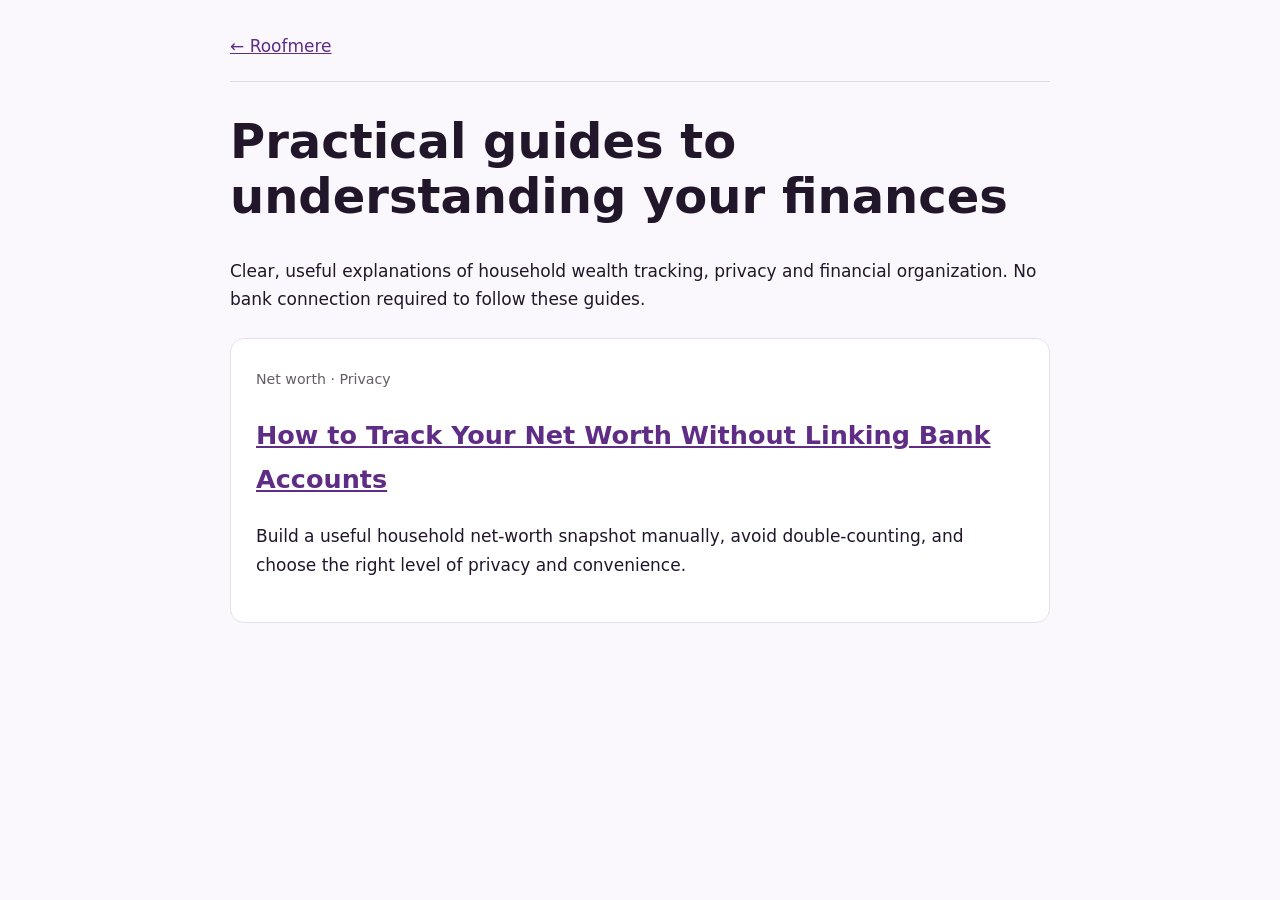
==== guides/index.html @ 7e6ba69c "fix: correct GitHub Pages guide navigation paths" ====
<!doctype html><html lang="en"><head><meta charset="utf-8"><meta name="viewport" content="width=device-width,initial-scale=1"><title>Personal Finance Guides | Roofmere</title><meta name="description" content="Practical guides to tracking household net worth, assets and debts without linking bank accounts."><link rel="canonical" href="https://lilycao2026.github.io/roofmere-website/guides/"><style>body{font:17px/1.7 system-ui,sans-serif;max-width:820px;margin:auto;padding:32px 20px;color:#21162a;background:#faf8fc}a{color:#5f2d86}header{border-bottom:1px solid #ddd;padding-bottom:20px}h1{font-size:clamp(32px,5vw,48px);line-height:1.15}article{background:#fff;padding:25px;border:1px solid #e7e0eb;border-radius:14px;margin-top:24px}small{color:#645d68}</style></head><body><header><a href="/roofmere-website/">← Roofmere</a></header><main><h1>Practical guides to understanding your finances</h1><p>Clear, useful explanations of household wealth tracking, privacy and financial organization. No bank connection required to follow these guides.</p><article><small>Net worth · Privacy</small><h2><a href="track-net-worth-without-bank-connections/">How to Track Your Net Worth Without Linking Bank Accounts</a></h2><p>Build a useful household net-worth snapshot manually, avoid double-counting, and choose the right level of privacy and convenience.</p></article></main></body></html>
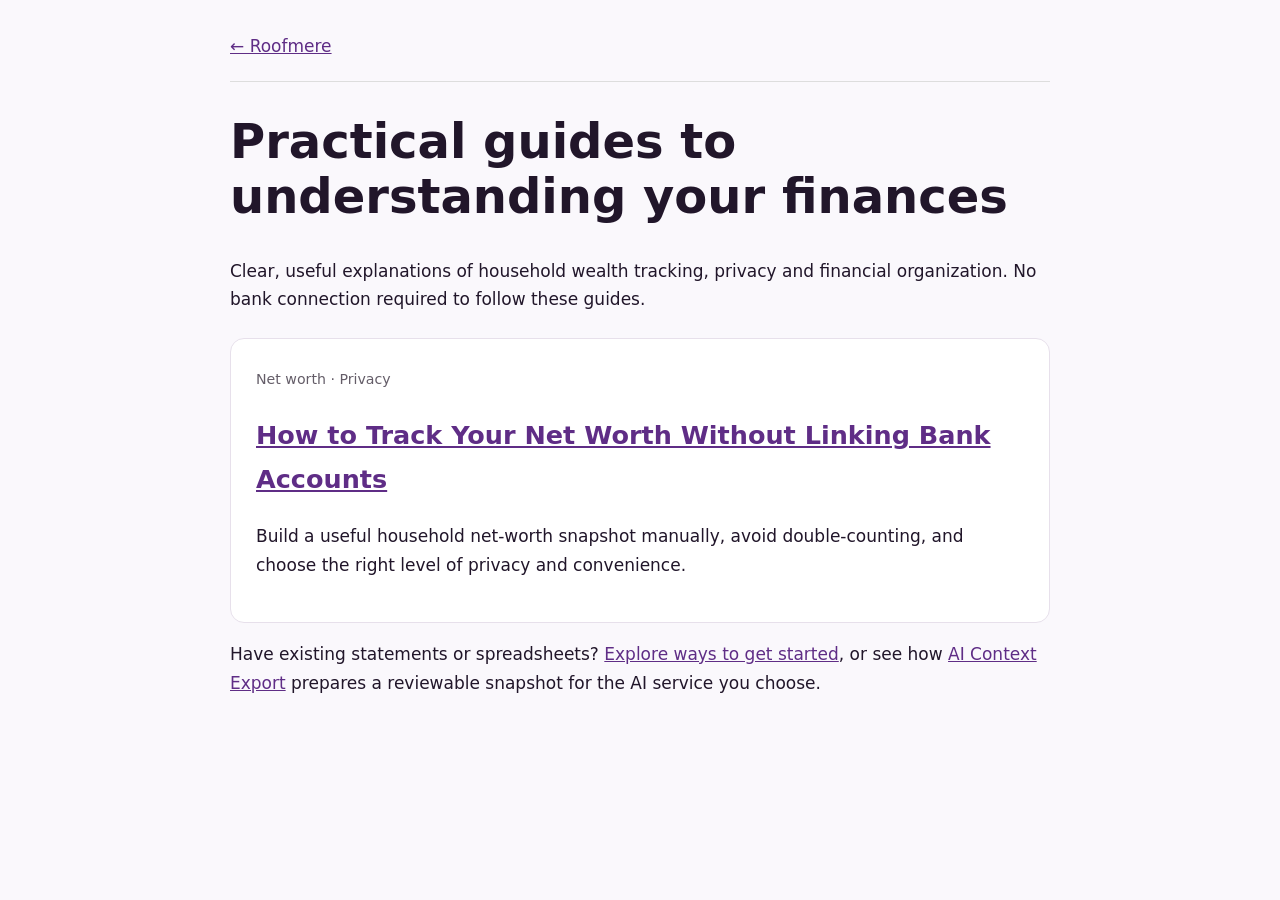
==== commit 15bda229: "Improve core page discovery and guide navigation" ====
--- a/guides/index.html
+++ b/guides/index.html
@@ -1 +1 @@
-<!doctype html><html lang="en"><head><meta charset="utf-8"><meta name="viewport" content="width=device-width,initial-scale=1"><title>Personal Finance Guides | Roofmere</title><meta name="description" content="Practical guides to tracking household net worth, assets and debts without linking bank accounts."><link rel="canonical" href="https://lilycao2026.github.io/roofmere-website/guides/"><style>body{font:17px/1.7 system-ui,sans-serif;max-width:820px;margin:auto;padding:32px 20px;color:#21162a;background:#faf8fc}a{color:#5f2d86}header{border-bottom:1px solid #ddd;padding-bottom:20px}h1{font-size:clamp(32px,5vw,48px);line-height:1.15}article{background:#fff;padding:25px;border:1px solid #e7e0eb;border-radius:14px;margin-top:24px}small{color:#645d68}</style></head><body><header><a href="/roofmere-website/">← Roofmere</a></header><main><h1>Practical guides to understanding your finances</h1><p>Clear, useful explanations of household wealth tracking, privacy and financial organization. No bank connection required to follow these guides.</p><article><small>Net worth · Privacy</small><h2><a href="track-net-worth-without-bank-connections/">How to Track Your Net Worth Without Linking Bank Accounts</a></h2><p>Build a useful household net-worth snapshot manually, avoid double-counting, and choose the right level of privacy and convenience.</p></article></main></body></html>+<!doctype html><html lang="en"><head><meta charset="utf-8"><meta name="viewport" content="width=device-width,initial-scale=1"><title>Personal Finance Guides | Roofmere</title><meta name="description" content="Practical guides to tracking household net worth, assets and debts without linking bank accounts."><style>body{font:17px/1.7 system-ui,sans-serif;max-width:820px;margin:auto;padding:32px 20px;color:#21162a;background:#faf8fc}a{color:#5f2d86}header{border-bottom:1px solid #ddd;padding-bottom:20px}h1{font-size:clamp(32px,5vw,48px);line-height:1.15}article{background:#fff;padding:25px;border:1px solid #e7e0eb;border-radius:14px;margin-top:24px}small{color:#645d68}</style><link rel="canonical" href="https://roofmere.com/guides/"><meta property="og:type" content="website"><meta property="og:url" content="https://roofmere.com/guides/"><meta property="og:site_name" content="Roofmere"><meta property="og:title" content="Personal Finance Guides | Roofmere"><meta property="og:description" content="Practical guides to tracking household net worth, assets and debts without linking bank accounts."><meta property="og:image" content="https://roofmere.com/assets/app-dashboard.jpg"><meta property="og:image:alt" content="Roofmere household finance organizer"><meta name="twitter:card" content="summary_large_image"><meta name="twitter:title" content="Personal Finance Guides | Roofmere"><meta name="twitter:description" content="Practical guides to tracking household net worth, assets and debts without linking bank accounts."><meta name="twitter:image" content="https://roofmere.com/assets/app-dashboard.jpg"><meta name="twitter:image:alt" content="Roofmere household finance organizer"></head><body><header><a href="/">← Roofmere</a></header><main><h1>Practical guides to understanding your finances</h1><p>Clear, useful explanations of household wealth tracking, privacy and financial organization. No bank connection required to follow these guides.</p><article><small>Net worth · Privacy</small><h2><a href="track-net-worth-without-bank-connections/">How to Track Your Net Worth Without Linking Bank Accounts</a></h2><p>Build a useful household net-worth snapshot manually, avoid double-counting, and choose the right level of privacy and convenience.</p></article><p>Have existing statements or spreadsheets? <a href="/get-started.html">Explore ways to get started</a>, or see how <a href="/ai-export.html">AI Context Export</a> prepares a reviewable snapshot for the AI service you choose.</p></main><!-- Cloudflare Web Analytics --><script type='module' src='https://static.cloudflareinsights.com/beacon.min.js' data-cf-beacon='{"token": "08fdf033628f48eb85ee968623ce784d"}'></script><!-- End Cloudflare Web Analytics --></body></html>
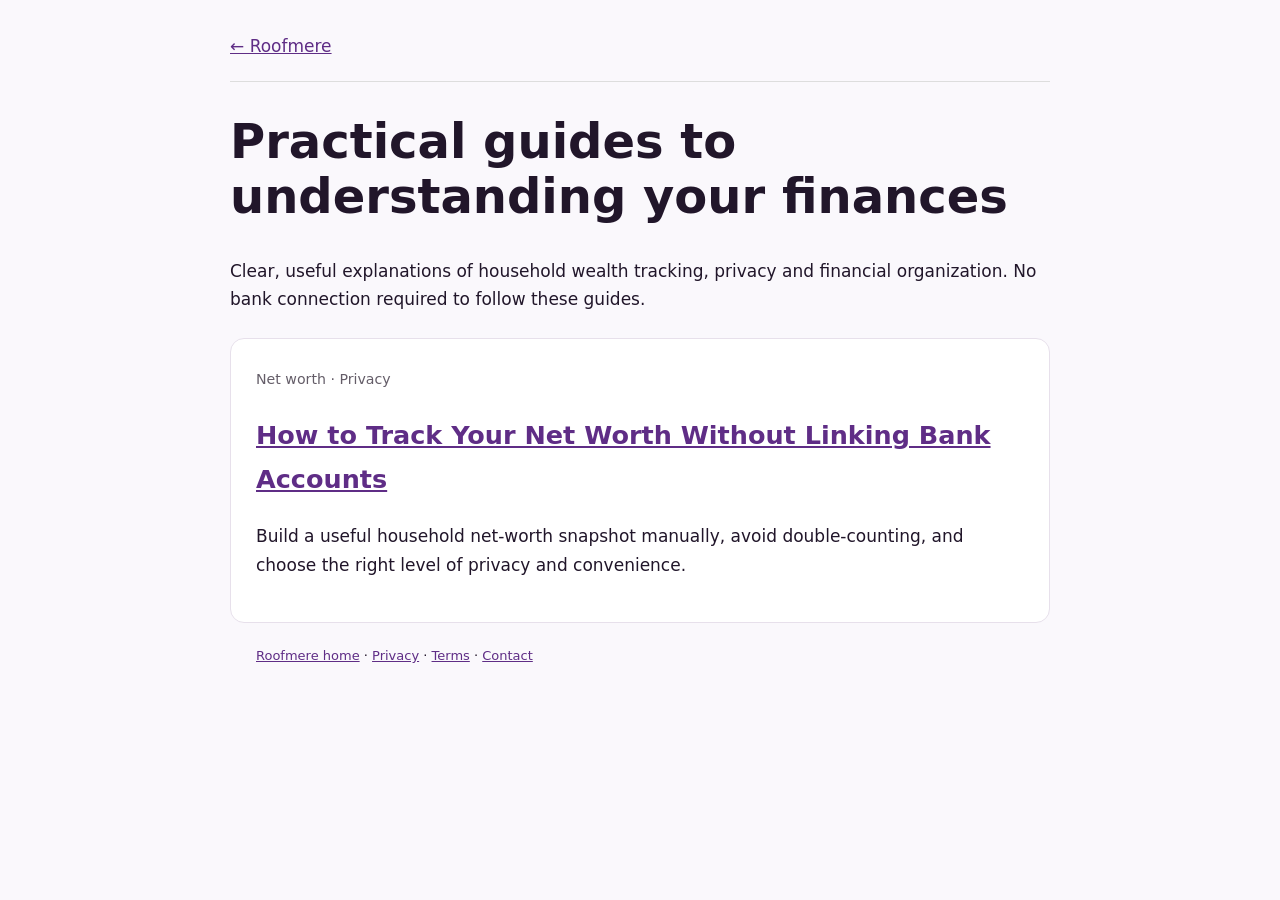
==== commit 03e6910d: "Privacy, Terms and Contact pages, linked from every page footer (#22) [skip netlify] Owner decision " ====
--- a/guides/index.html
+++ b/guides/index.html
@@ -1 +1 @@
-<!doctype html><html lang="en"><head><meta charset="utf-8"><meta name="viewport" content="width=device-width,initial-scale=1"><title>Personal Finance Guides | Roofmere</title><meta name="description" content="Practical guides to tracking household net worth, assets and debts without linking bank accounts."><style>body{font:17px/1.7 system-ui,sans-serif;max-width:820px;margin:auto;padding:32px 20px;color:#21162a;background:#faf8fc}a{color:#5f2d86}header{border-bottom:1px solid #ddd;padding-bottom:20px}h1{font-size:clamp(32px,5vw,48px);line-height:1.15}article{background:#fff;padding:25px;border:1px solid #e7e0eb;border-radius:14px;margin-top:24px}small{color:#645d68}</style><link rel="canonical" href="https://roofmere.com/guides/"><meta property="og:type" content="website"><meta property="og:url" content="https://roofmere.com/guides/"><meta property="og:site_name" content="Roofmere"><meta property="og:title" content="Personal Finance Guides | Roofmere"><meta property="og:description" content="Practical guides to tracking household net worth, assets and debts without linking bank accounts."><meta property="og:image" content="https://roofmere.com/assets/app-dashboard.jpg"><meta property="og:image:alt" content="Roofmere household finance organizer"><meta name="twitter:card" content="summary_large_image"><meta name="twitter:title" content="Personal Finance Guides | Roofmere"><meta name="twitter:description" content="Practical guides to tracking household net worth, assets and debts without linking bank accounts."><meta name="twitter:image" content="https://roofmere.com/assets/app-dashboard.jpg"><meta name="twitter:image:alt" content="Roofmere household finance organizer"></head><body><header><a href="/">← Roofmere</a></header><main><h1>Practical guides to understanding your finances</h1><p>Clear, useful explanations of household wealth tracking, privacy and financial organization. No bank connection required to follow these guides.</p><article><small>Net worth · Privacy</small><h2><a href="track-net-worth-without-bank-connections/">How to Track Your Net Worth Without Linking Bank Accounts</a></h2><p>Build a useful household net-worth snapshot manually, avoid double-counting, and choose the right level of privacy and convenience.</p></article><p>Have existing statements or spreadsheets? <a href="/get-started.html">Explore ways to get started</a>, or see how <a href="/ai-export.html">AI Context Export</a> prepares a reviewable snapshot for the AI service you choose.</p></main><!-- Cloudflare Web Analytics --><script type='module' src='https://static.cloudflareinsights.com/beacon.min.js' data-cf-beacon='{"token": "08fdf033628f48eb85ee968623ce784d"}'></script><!-- End Cloudflare Web Analytics --></body></html>+<!doctype html><html lang="en"><head><meta charset="utf-8"><meta name="viewport" content="width=device-width,initial-scale=1"><title>Personal Finance Guides | Roofmere</title><meta name="description" content="Practical guides to tracking household net worth, assets and debts without linking bank accounts."><style>body{font:17px/1.7 system-ui,sans-serif;max-width:820px;margin:auto;padding:32px 20px;color:#21162a;background:#faf8fc}a{color:#5f2d86}header{border-bottom:1px solid #ddd;padding-bottom:20px}h1{font-size:clamp(32px,5vw,48px);line-height:1.15}article{background:#fff;padding:25px;border:1px solid #e7e0eb;border-radius:14px;margin-top:24px}small{color:#645d68}</style><link rel="canonical" href="https://roofmere.com/guides/"><meta property="og:type" content="website"><meta property="og:url" content="https://roofmere.com/guides/"><meta property="og:site_name" content="Roofmere"><meta property="og:title" content="Personal Finance Guides | Roofmere"><meta property="og:description" content="Practical guides to tracking household net worth, assets and debts without linking bank accounts."><meta property="og:image" content="https://roofmere.com/assets/app-dashboard.jpg"><meta property="og:image:alt" content="Roofmere household finance organizer"><meta name="twitter:card" content="summary_large_image"><meta name="twitter:title" content="Personal Finance Guides | Roofmere"><meta name="twitter:description" content="Practical guides to tracking household net worth, assets and debts without linking bank accounts."><meta name="twitter:image" content="https://roofmere.com/assets/app-dashboard.jpg"><meta name="twitter:image:alt" content="Roofmere household finance organizer"></head><body><header><a href="/">← Roofmere</a></header><main><h1>Practical guides to understanding your finances</h1><p>Clear, useful explanations of household wealth tracking, privacy and financial organization. No bank connection required to follow these guides.</p><article><small>Net worth · Privacy</small><h2><a href="track-net-worth-without-bank-connections/">How to Track Your Net Worth Without Linking Bank Accounts</a></h2><p>Build a useful household net-worth snapshot manually, avoid double-counting, and choose the right level of privacy and convenience.</p></article></main><footer style="max-width:1050px;margin:auto;padding:22px 26px;font-size:13px"><a href="/">Roofmere home</a> · <a href="/privacy.html">Privacy</a> · <a href="/terms.html">Terms</a> · <a href="/contact.html">Contact</a></footer><!-- Cloudflare Web Analytics --><script type='module' src='https://static.cloudflareinsights.com/beacon.min.js' data-cf-beacon='{"token": "08fdf033628f48eb85ee968623ce784d"}'></script><!-- End Cloudflare Web Analytics --></body></html>
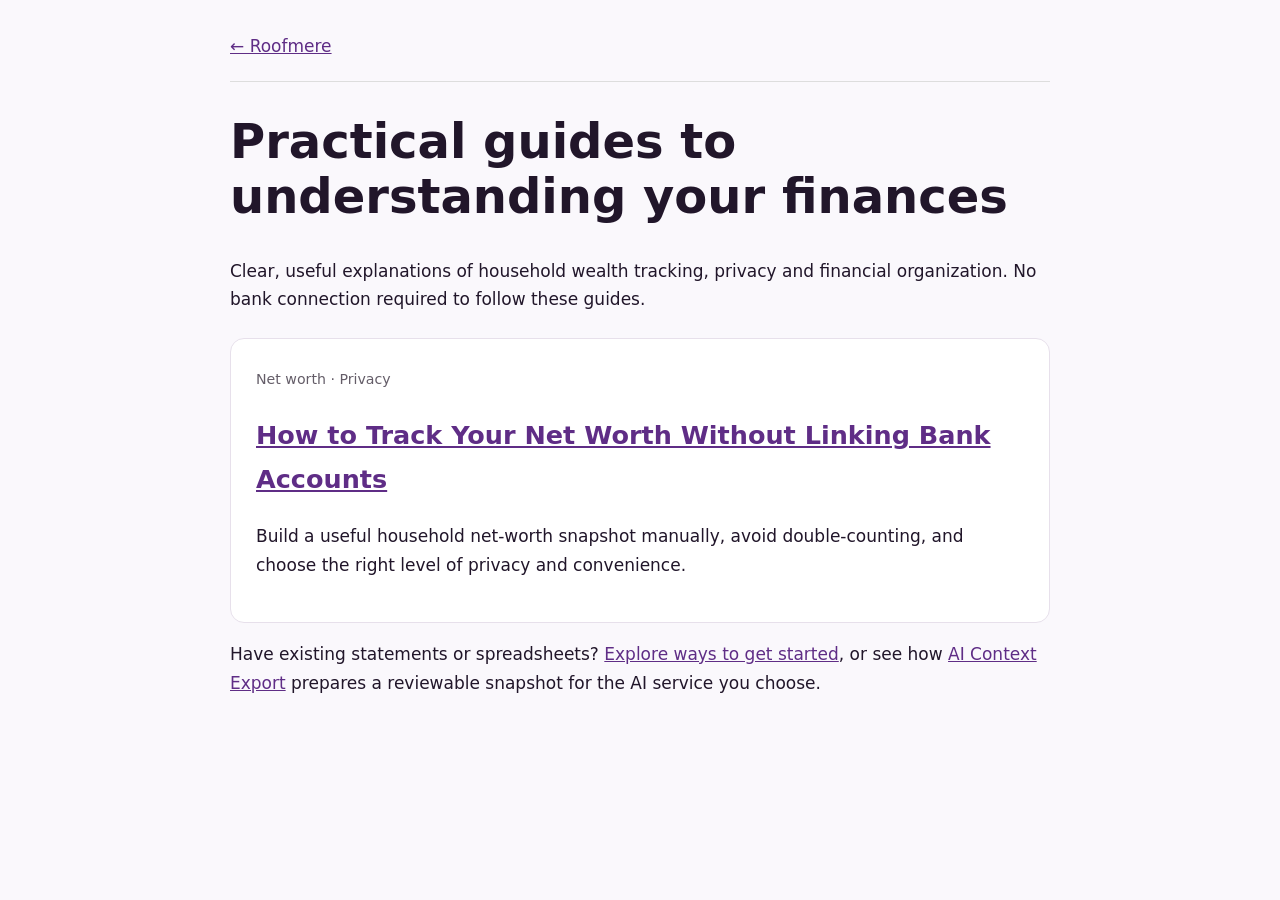
==== commit 8227556c: "Publish reviewed website copy and SEO updates from dev (#27) * AI-ready financial context positionin" ====
--- a/guides/index.html
+++ b/guides/index.html
@@ -1 +1 @@
-<!doctype html><html lang="en"><head><meta charset="utf-8"><meta name="viewport" content="width=device-width,initial-scale=1"><title>Personal Finance Guides | Roofmere</title><meta name="description" content="Practical guides to tracking household net worth, assets and debts without linking bank accounts."><style>body{font:17px/1.7 system-ui,sans-serif;max-width:820px;margin:auto;padding:32px 20px;color:#21162a;background:#faf8fc}a{color:#5f2d86}header{border-bottom:1px solid #ddd;padding-bottom:20px}h1{font-size:clamp(32px,5vw,48px);line-height:1.15}article{background:#fff;padding:25px;border:1px solid #e7e0eb;border-radius:14px;margin-top:24px}small{color:#645d68}</style><link rel="canonical" href="https://roofmere.com/guides/"><meta property="og:type" content="website"><meta property="og:url" content="https://roofmere.com/guides/"><meta property="og:site_name" content="Roofmere"><meta property="og:title" content="Personal Finance Guides | Roofmere"><meta property="og:description" content="Practical guides to tracking household net worth, assets and debts without linking bank accounts."><meta property="og:image" content="https://roofmere.com/assets/app-dashboard.jpg"><meta property="og:image:alt" content="Roofmere household finance organizer"><meta name="twitter:card" content="summary_large_image"><meta name="twitter:title" content="Personal Finance Guides | Roofmere"><meta name="twitter:description" content="Practical guides to tracking household net worth, assets and debts without linking bank accounts."><meta name="twitter:image" content="https://roofmere.com/assets/app-dashboard.jpg"><meta name="twitter:image:alt" content="Roofmere household finance organizer"></head><body><header><a href="/">← Roofmere</a></header><main><h1>Practical guides to understanding your finances</h1><p>Clear, useful explanations of household wealth tracking, privacy and financial organization. No bank connection required to follow these guides.</p><article><small>Net worth · Privacy</small><h2><a href="track-net-worth-without-bank-connections/">How to Track Your Net Worth Without Linking Bank Accounts</a></h2><p>Build a useful household net-worth snapshot manually, avoid double-counting, and choose the right level of privacy and convenience.</p></article></main><footer style="max-width:1050px;margin:auto;padding:22px 26px;font-size:13px"><a href="/">Roofmere home</a> · <a href="/privacy.html">Privacy</a> · <a href="/terms.html">Terms</a> · <a href="/contact.html">Contact</a></footer><!-- Cloudflare Web Analytics --><script type='module' src='https://static.cloudflareinsights.com/beacon.min.js' data-cf-beacon='{"token": "08fdf033628f48eb85ee968623ce784d"}'></script><!-- End Cloudflare Web Analytics --></body></html>+<!doctype html><html lang="en"><head><meta charset="utf-8"><meta name="viewport" content="width=device-width,initial-scale=1"><title>Personal Finance Guides | Roofmere</title><meta name="description" content="Practical guides to tracking household net worth, assets and debts without linking bank accounts."><style>body{font:17px/1.7 system-ui,sans-serif;max-width:820px;margin:auto;padding:32px 20px;color:#21162a;background:#faf8fc}a{color:#5f2d86}header{border-bottom:1px solid #ddd;padding-bottom:20px}h1{font-size:clamp(32px,5vw,48px);line-height:1.15}article{background:#fff;padding:25px;border:1px solid #e7e0eb;border-radius:14px;margin-top:24px}small{color:#645d68}</style><link rel="canonical" href="https://roofmere.com/guides/"><meta property="og:type" content="website"><meta property="og:url" content="https://roofmere.com/guides/"><meta property="og:site_name" content="Roofmere"><meta property="og:title" content="Personal Finance Guides | Roofmere"><meta property="og:description" content="Practical guides to tracking household net worth, assets and debts without linking bank accounts."><meta property="og:image" content="https://roofmere.com/assets/app-dashboard.jpg"><meta property="og:image:alt" content="Roofmere household finance organizer"><meta name="twitter:card" content="summary_large_image"><meta name="twitter:title" content="Personal Finance Guides | Roofmere"><meta name="twitter:description" content="Practical guides to tracking household net worth, assets and debts without linking bank accounts."><meta name="twitter:image" content="https://roofmere.com/assets/app-dashboard.jpg"><meta name="twitter:image:alt" content="Roofmere household finance organizer"></head><body><header><a href="/">← Roofmere</a></header><main><h1>Practical guides to understanding your finances</h1><p>Clear, useful explanations of household wealth tracking, privacy and financial organization. No bank connection required to follow these guides.</p><article><small>Net worth · Privacy</small><h2><a href="track-net-worth-without-bank-connections/">How to Track Your Net Worth Without Linking Bank Accounts</a></h2><p>Build a useful household net-worth snapshot manually, avoid double-counting, and choose the right level of privacy and convenience.</p></article><p>Have existing statements or spreadsheets? <a href="/get-started.html">Explore ways to get started</a>, or see how <a href="/ai-export.html">AI Context Export</a> prepares a reviewable snapshot for the AI service you choose.</p></main><!-- Cloudflare Web Analytics --><script type='module' src='https://static.cloudflareinsights.com/beacon.min.js' data-cf-beacon='{"token": "08fdf033628f48eb85ee968623ce784d"}'></script><!-- End Cloudflare Web Analytics --></body></html>
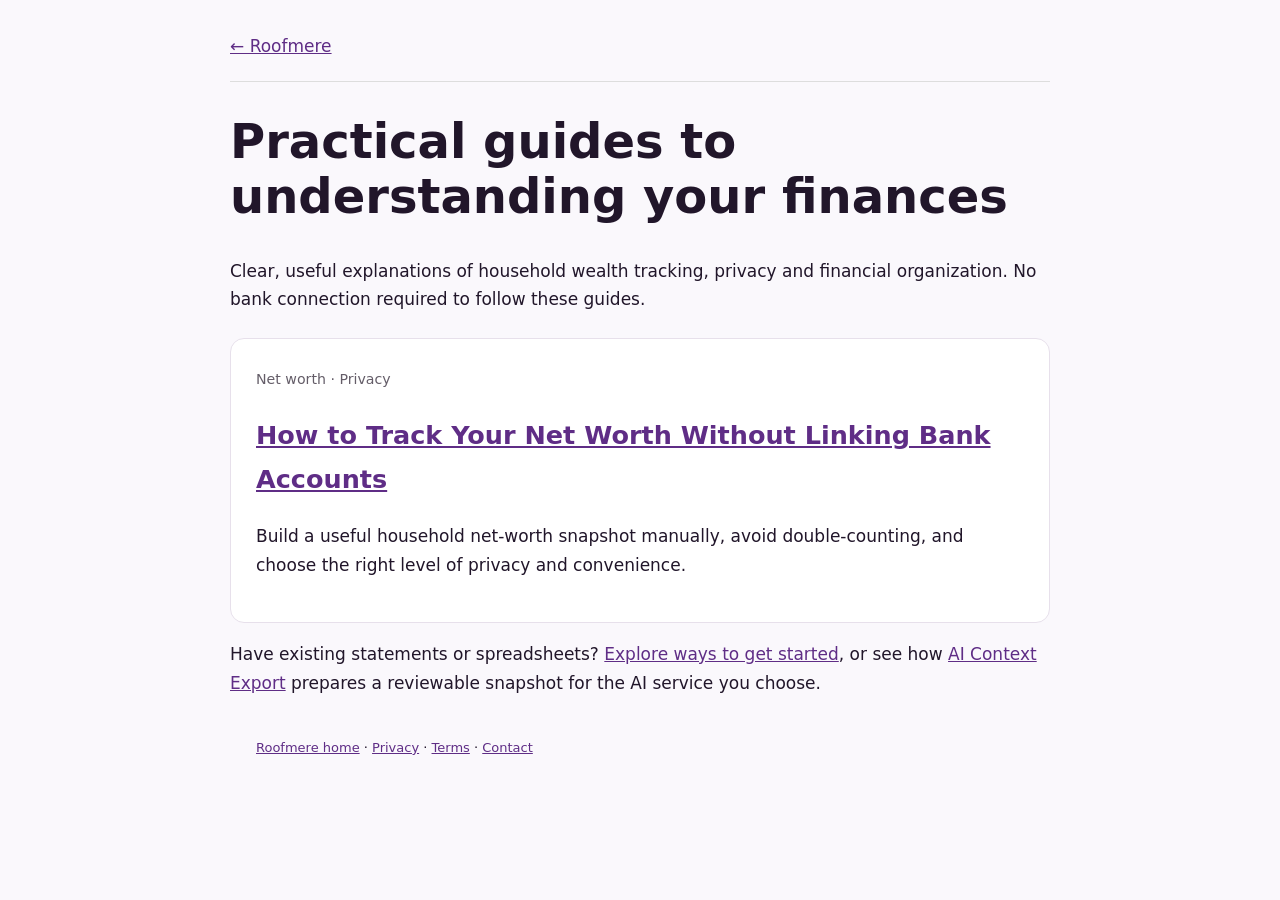
==== commit eaf681a6: "Merge main into the legal pages branch; footer links on the new Trust page too [skip netlify] Confli" ====
--- a/guides/index.html
+++ b/guides/index.html
@@ -1 +1 @@
-<!doctype html><html lang="en"><head><meta charset="utf-8"><meta name="viewport" content="width=device-width,initial-scale=1"><title>Personal Finance Guides | Roofmere</title><meta name="description" content="Practical guides to tracking household net worth, assets and debts without linking bank accounts."><style>body{font:17px/1.7 system-ui,sans-serif;max-width:820px;margin:auto;padding:32px 20px;color:#21162a;background:#faf8fc}a{color:#5f2d86}header{border-bottom:1px solid #ddd;padding-bottom:20px}h1{font-size:clamp(32px,5vw,48px);line-height:1.15}article{background:#fff;padding:25px;border:1px solid #e7e0eb;border-radius:14px;margin-top:24px}small{color:#645d68}</style><link rel="canonical" href="https://roofmere.com/guides/"><meta property="og:type" content="website"><meta property="og:url" content="https://roofmere.com/guides/"><meta property="og:site_name" content="Roofmere"><meta property="og:title" content="Personal Finance Guides | Roofmere"><meta property="og:description" content="Practical guides to tracking household net worth, assets and debts without linking bank accounts."><meta property="og:image" content="https://roofmere.com/assets/app-dashboard.jpg"><meta property="og:image:alt" content="Roofmere household finance organizer"><meta name="twitter:card" content="summary_large_image"><meta name="twitter:title" content="Personal Finance Guides | Roofmere"><meta name="twitter:description" content="Practical guides to tracking household net worth, assets and debts without linking bank accounts."><meta name="twitter:image" content="https://roofmere.com/assets/app-dashboard.jpg"><meta name="twitter:image:alt" content="Roofmere household finance organizer"></head><body><header><a href="/">← Roofmere</a></header><main><h1>Practical guides to understanding your finances</h1><p>Clear, useful explanations of household wealth tracking, privacy and financial organization. No bank connection required to follow these guides.</p><article><small>Net worth · Privacy</small><h2><a href="track-net-worth-without-bank-connections/">How to Track Your Net Worth Without Linking Bank Accounts</a></h2><p>Build a useful household net-worth snapshot manually, avoid double-counting, and choose the right level of privacy and convenience.</p></article><p>Have existing statements or spreadsheets? <a href="/get-started.html">Explore ways to get started</a>, or see how <a href="/ai-export.html">AI Context Export</a> prepares a reviewable snapshot for the AI service you choose.</p></main><!-- Cloudflare Web Analytics --><script type='module' src='https://static.cloudflareinsights.com/beacon.min.js' data-cf-beacon='{"token": "08fdf033628f48eb85ee968623ce784d"}'></script><!-- End Cloudflare Web Analytics --></body></html>+<!doctype html><html lang="en"><head><meta charset="utf-8"><meta name="viewport" content="width=device-width,initial-scale=1"><title>Personal Finance Guides | Roofmere</title><meta name="description" content="Practical guides to tracking household net worth, assets and debts without linking bank accounts."><style>body{font:17px/1.7 system-ui,sans-serif;max-width:820px;margin:auto;padding:32px 20px;color:#21162a;background:#faf8fc}a{color:#5f2d86}header{border-bottom:1px solid #ddd;padding-bottom:20px}h1{font-size:clamp(32px,5vw,48px);line-height:1.15}article{background:#fff;padding:25px;border:1px solid #e7e0eb;border-radius:14px;margin-top:24px}small{color:#645d68}</style><link rel="canonical" href="https://roofmere.com/guides/"><meta property="og:type" content="website"><meta property="og:url" content="https://roofmere.com/guides/"><meta property="og:site_name" content="Roofmere"><meta property="og:title" content="Personal Finance Guides | Roofmere"><meta property="og:description" content="Practical guides to tracking household net worth, assets and debts without linking bank accounts."><meta property="og:image" content="https://roofmere.com/assets/app-dashboard.jpg"><meta property="og:image:alt" content="Roofmere household finance organizer"><meta name="twitter:card" content="summary_large_image"><meta name="twitter:title" content="Personal Finance Guides | Roofmere"><meta name="twitter:description" content="Practical guides to tracking household net worth, assets and debts without linking bank accounts."><meta name="twitter:image" content="https://roofmere.com/assets/app-dashboard.jpg"><meta name="twitter:image:alt" content="Roofmere household finance organizer"></head><body><header><a href="/">← Roofmere</a></header><main><h1>Practical guides to understanding your finances</h1><p>Clear, useful explanations of household wealth tracking, privacy and financial organization. No bank connection required to follow these guides.</p><article><small>Net worth · Privacy</small><h2><a href="track-net-worth-without-bank-connections/">How to Track Your Net Worth Without Linking Bank Accounts</a></h2><p>Build a useful household net-worth snapshot manually, avoid double-counting, and choose the right level of privacy and convenience.</p></article><p>Have existing statements or spreadsheets? <a href="/get-started.html">Explore ways to get started</a>, or see how <a href="/ai-export.html">AI Context Export</a> prepares a reviewable snapshot for the AI service you choose.</p></main><footer style="max-width:1050px;margin:auto;padding:22px 26px;font-size:13px"><a href="/">Roofmere home</a> · <a href="/privacy.html">Privacy</a> · <a href="/terms.html">Terms</a> · <a href="/contact.html">Contact</a></footer><!-- Cloudflare Web Analytics --><script type='module' src='https://static.cloudflareinsights.com/beacon.min.js' data-cf-beacon='{"token": "08fdf033628f48eb85ee968623ce784d"}'></script><!-- End Cloudflare Web Analytics --></body></html>
